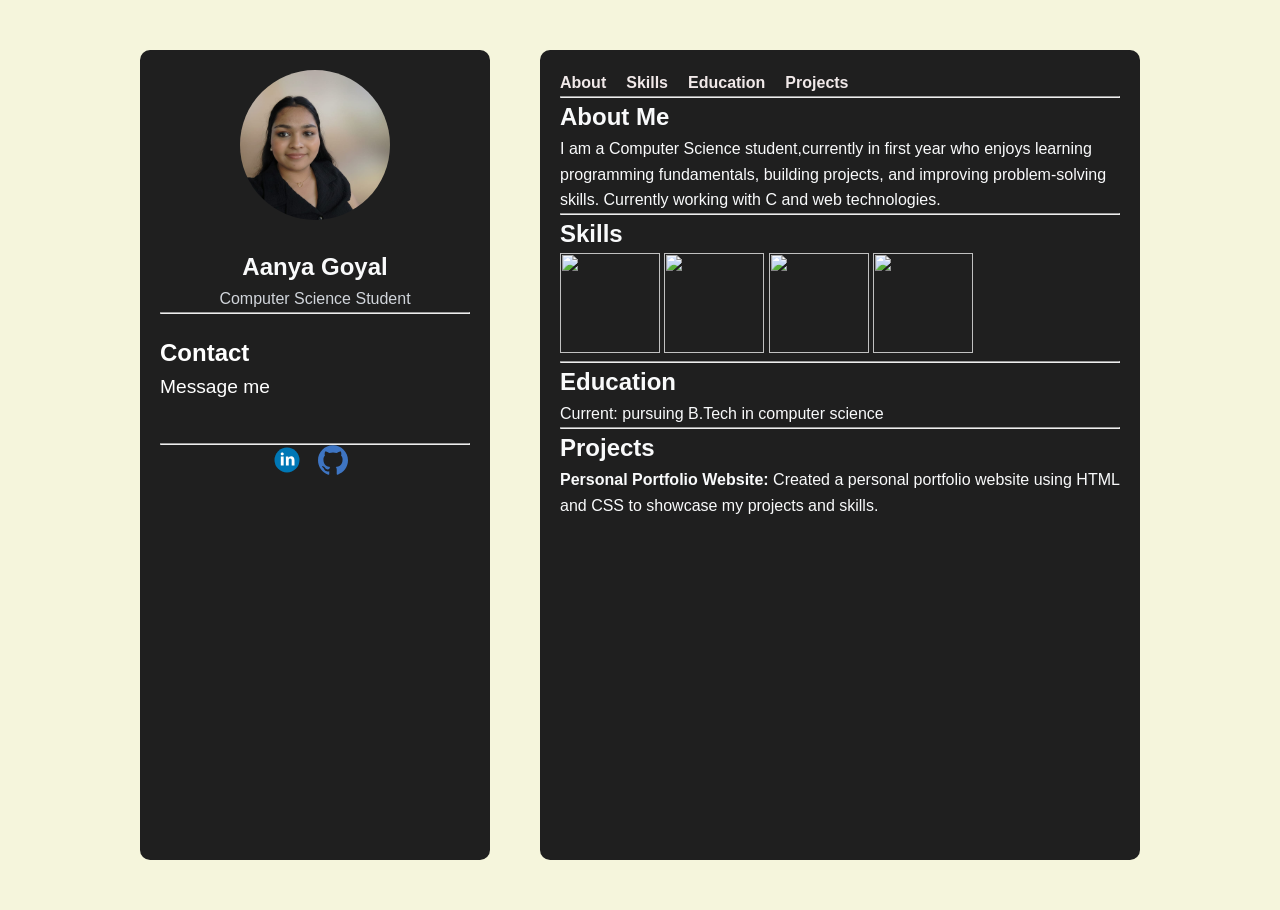
==== portfolio.html @ 1cce8ad9 "Add files via upload" ====
<!DOCTYPE html>
<html lang="en">
<head>
    <meta charset="UTF-8">
    <meta name="viewport" content="width=device-width, initial-scale=1.0">
    <title>portfolio</title>
    <link rel="stylesheet" href="style.css">
</head>
<body>
    <div class="container">
    <div class="leftbar">
        <div class="profile"> 
            <center>
            <img src="profile_picture.jpeg" alt="this image is missing">
            <h1>Aanya Goyal</h1>
            <p>Computer Science Student</p>
            </center>
        </div>
        <hr>
        <div class="contact">
            <h2>Contact</h2>
            <a href="mailto:goyalaanya26@gmail.com">Message me</a>
            </div>
            <hr>
            <div class="socials"><center>
                <a href="https://www.linkedin.com/in/aanya-goyal-b0ba54306?utm_source=share&utm_campaign=share_via&utm_content=profile&utm_medium=android_app"><img src="linkedin.svg" target="_blank" height="30px" width="30px"></a>
                <a href="https://github.com/Aanya-goyal/1st-semester.git"><img src="github.svg" height="30px" width="30px" target="_blank"></a>
           </center>
         </div>

    </div>
    <div class="rightbar">
        <header class="navigation" >
            <nav>
              <a href="#about">About</a>
            <a href="#skills">Skills</a>
            <a href="#education">Education</a>
            <a href="#projects">Projects</a> 
            </nav>
        </header>
        <hr>
        <section  id="about">
            <h2>About Me</h2>
            <p>I am a Computer Science student,currently in first year who enjoys learning programming fundamentals, building  projects, 
                and improving problem-solving skills. Currently working with C and web technologies.</p>
        
            </section>
     <hr>
        <section id="skills">
            <h2>Skills</h2>
                <img src="https://cdn.iconscout.com/icon/free/png-256/c-58-1175247.png" width="100px" height="100px">
                <img src="https://static.vecteezy.com/system/resources/previews/031/006/260/large_2x/html-icon-vector.jpg" height="100px" width="100px">
                <img src="https://www.svgrepo.com/show/353623/css-3.svg" height="100px" width="100px">
                <img src="https://www.svgrepo.com/show/184138/linux.svg" height="100px" width="100px">
        </section>
        <hr>
        <section id="education">
            <h2>Education</h2>
                Current: pursuing B.Tech in computer science
        </section>
        <hr>
        <section id="projects">
            <h2>Projects</h2>
            <ul type="none">
                <li><b>Personal Portfolio Website:</b> Created a personal portfolio website using HTML and CSS to showcase my projects and skills.</li>
        </ul>
    </secion>
        </div>
    
</body>
</html>
---- style.css ----
*{
    padding: 0;
    margin: 0;
    box-sizing: border-box;
}
.home {
    height: 100vh;
    display: flex;
    flex-direction: column;
    justify-content: center;
    align-items: center;
    text-align: center;
    background-image: url(download.jpg);
}

.home h1 {
    font-size: 5rem;
    columns: pink;
}

.home p {
    font-size: 2.5rem;
    margin: 10px 0 20px;
}

.btn {
    text-decoration: none;
    padding: 12px 24px;
    background-color: #333;
    color: white;
    border-radius: 8px;
    font-weight: bold;
}

.btn:hover {
    background-color: #716b6b;
}

body{
    font-family: 'Segoe UI', Tahoma, Geneva, Verdana, sans-serif;
    background-color: beige;
    color:#14532d;
    line-height: 1.6;
}
.container{
    display:grid;
    grid-template-columns: 350px 1fr;
    max-width: 1100px;
    gap: 50px;
    padding: 50px;
    margin: auto;
}
.leftbar{

    background-color:#1F1F1F;
    color:#F9FAFB;
    padding: 20px;
    height: 90vh;
     border-radius: 10px;
}
.profile img{
    width: 150px;
    height: 150px;
    border-radius: 50%;
    margin-bottom: 20px;
    object-fit: cover;
}
.profile h1{
    font-size: 24px;
}
.profile p{
    font-size: 16px;
    color: #D1D5DB;
}
.contact{
    margin-top: 20px;
    margin-bottom:20px;
    color: white;
    text-decoration: none;
}
.contact a{
    text-decoration: none;
    color: white;
    font-size: larger;
}
.socials{
    display: flex;
    justify-content: center;
    gap: 15px;
    font-size: larger;

}
.socials a{
    margin-right: 10px;
    text-decoration: none;
    color: #906666;
}
.rightbar{
background-color: #1F1F1F;
    color:#F9FAFB;
    padding: 20px;
        border-radius: 10px;
        border-color: #D4AF37;
}
.navigation nav{
    display: flex;
    gap: 20px;
    flex-wrap: wrap;
}
.navigation a {
    text-decoration: none;
    color: hsl(0, 24%, 93%);
    font-weight: bold;
}

.navigation a:hover {
    color: #f1c40f;
}
.about, .projects, .skills, .education, .contact {
    margin-bottom: 40px;
}
@media (max-width: 500px) {
    .profile img {
        width: 100px;
        height: 100px;
    }

    .profile h1 {
        font-size: 18px;
    }

    .rightbar {
        padding: 15px;
    }

    .navigation nav {
        flex-direction: column;
        align-items: center;
        gap: 10px;
    }

    .skill-icons {
        justify-content: center;
    }

    section h2 {
        font-size: 18px;
    }
}
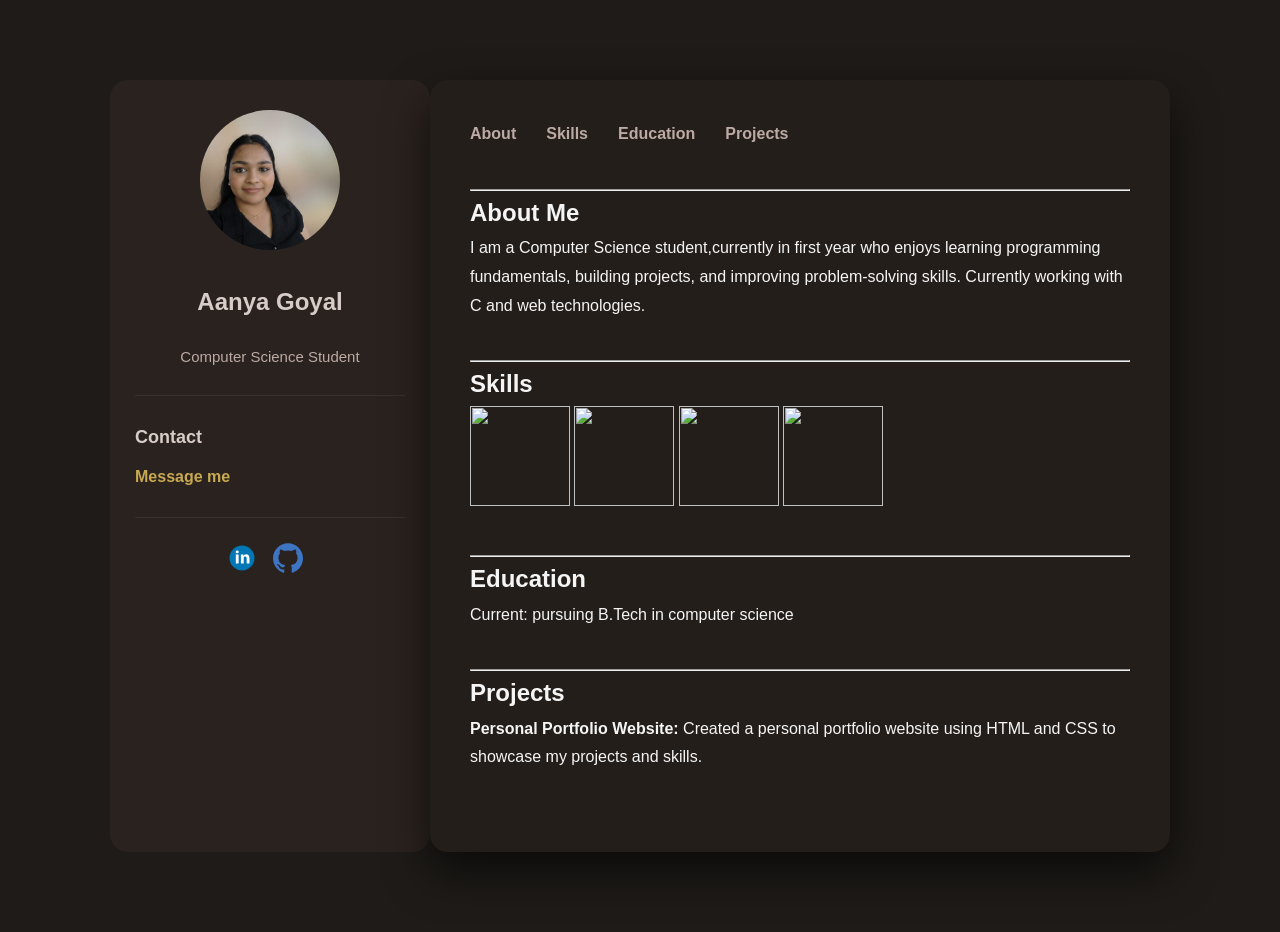
==== commit c501ba14: "Update portfolio.html" ====
--- a/portfolio.html
+++ b/portfolio.html
@@ -49,7 +49,7 @@
         <section id="skills">
             <h2>Skills</h2>
                 <img src="https://cdn.iconscout.com/icon/free/png-256/c-58-1175247.png" width="100px" height="100px">
-                <img src="https://static.vecteezy.com/system/resources/previews/031/006/260/large_2x/html-icon-vector.jpg" height="100px" width="100px">
+                <img src="https://github.com/Aanya-goyal/portfolio/blob/main/Screenshot_21-1-2026_133342_www.bing.com.jpeg" height="100px" width="100px">
                 <img src="https://www.svgrepo.com/show/353623/css-3.svg" height="100px" width="100px">
                 <img src="https://www.svgrepo.com/show/184138/linux.svg" height="100px" width="100px">
         </section>
@@ -68,4 +68,5 @@
         </div>
     
 </body>
-</html>+
+</html>
--- a/style.css
+++ b/style.css
@@ -38,112 +38,156 @@
 
 body{
     font-family: 'Segoe UI', Tahoma, Geneva, Verdana, sans-serif;
-    background-color: beige;
-    color:#14532d;
-    line-height: 1.6;
+    background-color:  #1E1B18;
+    color:#F5F5F5;
+    line-height: 1.8;
 }
 .container{
     display:grid;
-    grid-template-columns: 350px 1fr;
+    grid-template-columns: 320px 1fr;
     max-width: 1100px;
-    gap: 50px;
-    padding: 50px;
-    margin: auto;
+    padding: 20px;
+    margin:  60px auto;
 }
 .leftbar{
 
-    background-color:#1F1F1F;
+    background-color: #2A221E;
     color:#F9FAFB;
-    padding: 20px;
-    height: 90vh;
-     border-radius: 10px;
+    padding: 30px 25px;
+    text-align: centre;
+     border-radius: 18px;
 }
 .profile img{
-    width: 150px;
-    height: 150px;
+    width: 140px;
+    height: 140px;
     border-radius: 50%;
     margin-bottom: 20px;
+    border-radius: 4px #C8A951;
     object-fit: cover;
 }
 .profile h1{
     font-size: 24px;
+    color: #D7ccc8;
+    margin-bottom: 20px;
 }
 .profile p{
-    font-size: 16px;
-    color: #D1D5DB;
+    font-size: 15px;
+    color: #BCAAA4;
+    margin-bottom: 20px;
 }
-.contact{
-    margin-top: 20px;
-    margin-bottom:20px;
-    color: white;
+.leftbar hr{
+    border: none;
+    height: 1px;
+    background-color: #3A2F2A;
+    margin: 25px 0;
+}
+.contact h2 {
+    font-size: 18px;
+    color: #D7CCC8;
+    margin-bottom: 10px;
+}
+
+.contact a {
     text-decoration: none;
+    color: #C8A951;
+    font-weight: 600;
 }
-.contact a{
-    text-decoration: none;
-    color: white;
-    font-size: larger;
+
+.contact a:hover {
+    color: #F5F5F5;
 }
+
 .socials{
     display: flex;
     justify-content: center;
     gap: 15px;
-    font-size: larger;
+    font-size: 23px;
 
 }
 .socials a{
     margin-right: 10px;
     text-decoration: none;
-    color: #906666;
+    color: #BCAAA4;
+}
+.socials a:hover {
+    color: #C8A951;
 }
 .rightbar{
-background-color: #1F1F1F;
-    color:#F9FAFB;
-    padding: 20px;
-        border-radius: 10px;
+    
+background-color: #241E1A;
+    padding: 40px;
+        border-radius: 18px;
         border-color: #D4AF37;
+        box-shadow: 0 20px 45px rgba(0,0,0,0.6)
 }
 .navigation nav{
     display: flex;
-    gap: 20px;
-    flex-wrap: wrap;
+    gap: 30px;
+    margin-bottom: 40px;
 }
 .navigation a {
     text-decoration: none;
-    color: hsl(0, 24%, 93%);
-    font-weight: bold;
+    font-weight: 600;
+    color: #BCAAA4;
+    position: relative;
 }
 
-.navigation a:hover {
-    color: #f1c40f;
+.navigation a::after {
+    content: "";
+    position: absolute;
+    width: 0px;
+    height: 2px;
+    background-color: #C8A951;
+    left: 0;
+    bottom: -6px;
+     transition: width 0.3s ease;
 }
-.about, .projects, .skills, .education, .contact {
+.navigation a:hover::after {
+    width: 100%;
+}
+section{
     margin-bottom: 40px;
 }
-@media (max-width: 500px) {
-    .profile img {
-        width: 100px;
-        height: 100px;
+.section h2{
+    font-size: 25px;
+    color: #D7CCC8;
+    margin-bottom: 10px;
+    display: inline-block;
+    border-bottom: 3px solid #C8A951;
+    padding-bottom: 5px;
+}
+.about p{
+    color: #F5F5F5;
+    max-width: 700px;
+}
+
+.skills{
+    display: grid;
+    grid-template-columns: repeat(auto-fit, minmax(80px, 1fr));
+    grid: 25px;
+    margin-top: 20px;
+
+}
+.skills img{
+    width: 70px;
+    height: 70px;
+}
+.projects p{
+    margin-top: 15px;
+    color:  #BCAAA4;
+}
+@media (max-width: 650px) {
+    .container {
+        grid-template-columns: 1fr;
     }
+     .leftbar{
+        margin-bottom: 30px;
 
-    .profile h1 {
-        font-size: 18px;
-    }
-
-    .rightbar {
-        padding: 15px;
-    }
-
-    .navigation nav {
-        flex-direction: column;
-        align-items: center;
-        gap: 10px;
-    }
-
-    .skill-icons {
-        justify-content: center;
-    }
-
-    section h2 {
-        font-size: 18px;
-    }
+     }
+     .navigation nav{
+        flex-wrap: wrap;
+        gap: 15px
+     }
+   
+   
 }
